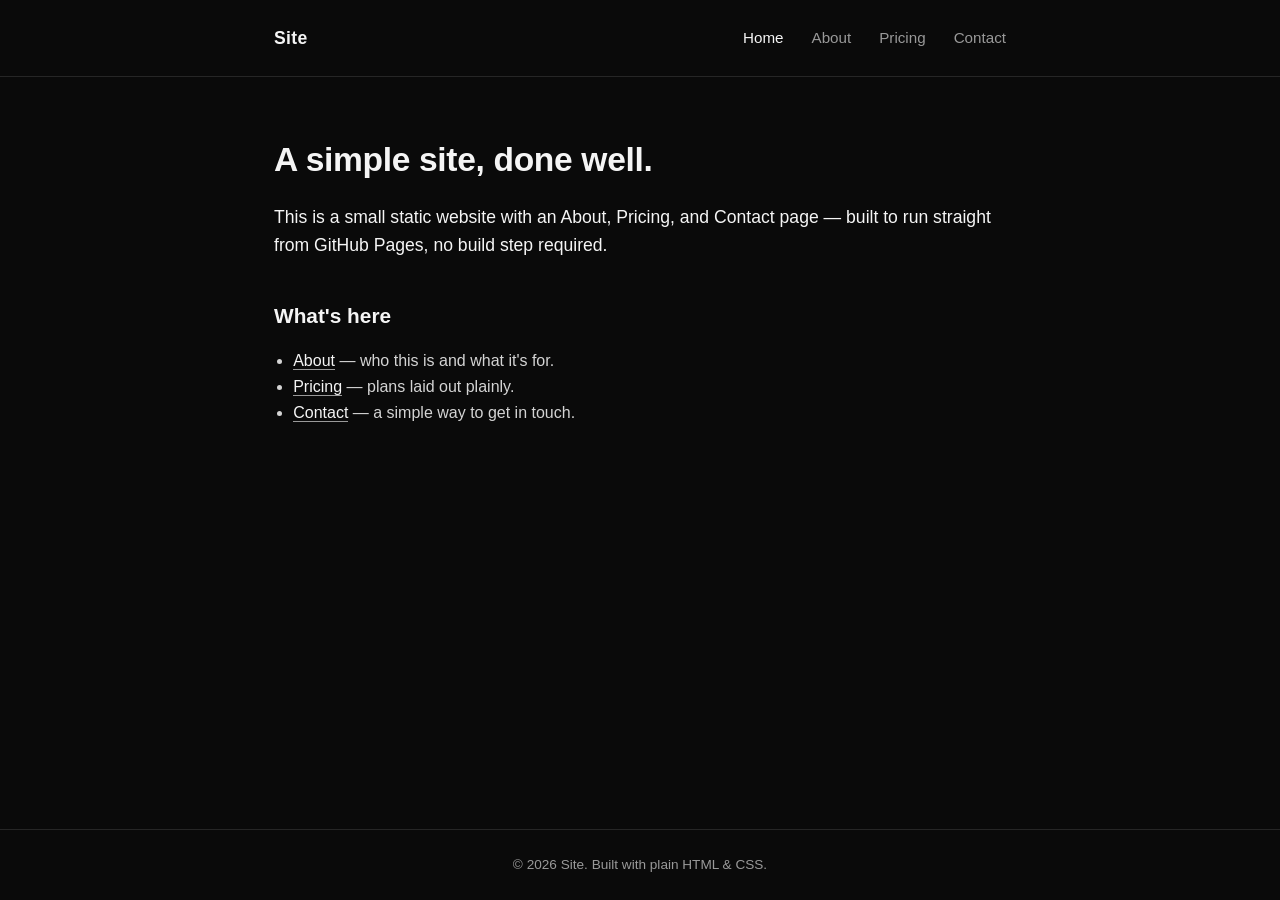
==== index.html @ 0f63213f "Add files via upload initial upload" ====
<!DOCTYPE html>
<html lang="en">
<head>
<meta charset="UTF-8">
<meta name="viewport" content="width=device-width, initial-scale=1.0">
<title>Home · Site</title>
<link rel="stylesheet" href="style.css">
</head>
<body>

<header>
  <div class="nav-inner">
    <a class="logo" href="index.html">Site</a>
    <nav>
      <ul>
        <li><a href="index.html" aria-current="page">Home</a></li>
        <li><a href="about.html">About</a></li>
        <li><a href="pricing.html">Pricing</a></li>
        <li><a href="contact.html">Contact</a></li>
      </ul>
    </nav>
  </div>
</header>

<main>
  <h1>A simple site, done well.</h1>
  <p class="lede">This is a small static website with an About, Pricing, and Contact page — built to run straight from GitHub Pages, no build step required.</p>

  <h2>What's here</h2>
  <ul class="plain">
    <li><a href="about.html">About</a> — who this is and what it's for.</li>
    <li><a href="pricing.html">Pricing</a> — plans laid out plainly.</li>
    <li><a href="contact.html">Contact</a> — a simple way to get in touch.</li>
  </ul>
</main>

<footer>
  &copy; 2026 Site. Built with plain HTML &amp; CSS.
</footer>

</body>
</html>
---- style.css ----
:root {
  --bg: #0a0a0a;
  --fg: #f5f5f5;
  --muted: #999999;
  --accent: #e8b84b;
  --border: #262626;
  --max-width: 780px;
}

* {
  box-sizing: border-box;
}

html {
  scroll-behavior: smooth;
}

body {
  margin: 0;
  background: var(--bg);
  color: var(--fg);
  font-family: -apple-system, BlinkMacSystemFont, "Segoe UI", Helvetica, Arial, sans-serif;
  line-height: 1.6;
  min-height: 100vh;
  display: flex;
  flex-direction: column;
}

a {
  color: var(--fg);
  text-decoration: none;
  border-bottom: 1px solid var(--muted);
  transition: border-color 0.15s ease, color 0.15s ease;
}

a:hover,
a:focus-visible {
  color: var(--accent);
  border-color: var(--accent);
}

a:focus-visible {
  outline: 2px solid var(--accent);
  outline-offset: 3px;
}

header {
  border-bottom: 1px solid var(--border);
}

.nav-inner {
  max-width: var(--max-width);
  margin: 0 auto;
  padding: 1.5rem 1.5rem;
  display: flex;
  align-items: center;
  justify-content: space-between;
  flex-wrap: wrap;
  gap: 1rem;
}

.logo {
  font-weight: 700;
  font-size: 1.1rem;
  letter-spacing: 0.02em;
  border-bottom: none;
}

.logo:hover {
  color: var(--fg);
  border-bottom: none;
}

nav ul {
  list-style: none;
  display: flex;
  gap: 1.75rem;
  margin: 0;
  padding: 0;
}

nav a {
  border-bottom: none;
  color: var(--muted);
  font-size: 0.95rem;
}

nav a:hover,
nav a:focus-visible,
nav a[aria-current="page"] {
  color: var(--fg);
}

main {
  flex: 1;
  max-width: var(--max-width);
  margin: 0 auto;
  padding: 3.5rem 1.5rem 4rem;
  width: 100%;
}

h1 {
  font-size: 2.1rem;
  margin: 0 0 1rem;
  letter-spacing: -0.01em;
}

h2 {
  font-size: 1.3rem;
  margin: 2.5rem 0 0.75rem;
}

p {
  color: #d4d4d4;
  margin: 0 0 1.2rem;
}

.lede {
  color: var(--fg);
  font-size: 1.1rem;
}

ul.plain {
  padding-left: 1.2rem;
  color: #d4d4d4;
}

/* Pricing */
.plans {
  display: grid;
  grid-template-columns: repeat(auto-fit, minmax(200px, 1fr));
  gap: 1.25rem;
  margin-top: 2rem;
}

.plan {
  border: 1px solid var(--border);
  border-radius: 6px;
  padding: 1.75rem 1.5rem;
}

.plan.featured {
  border-color: var(--accent);
}

.plan h3 {
  margin: 0 0 0.25rem;
  font-size: 1.05rem;
}

.plan .price {
  font-size: 1.9rem;
  font-weight: 700;
  margin: 0.5rem 0 1rem;
}

.plan .price span {
  font-size: 0.9rem;
  font-weight: 400;
  color: var(--muted);
}

.plan ul {
  list-style: none;
  padding: 0;
  margin: 0 0 1.5rem;
  color: #d4d4d4;
  font-size: 0.92rem;
}

.plan li {
  padding: 0.35rem 0;
  border-bottom: 1px solid var(--border);
}

.plan li:last-child {
  border-bottom: none;
}

.btn {
  display: inline-block;
  border: 1px solid var(--fg);
  border-bottom: 1px solid var(--fg);
  padding: 0.55rem 1.1rem;
  border-radius: 4px;
  font-size: 0.9rem;
}

.btn:hover,
.btn:focus-visible {
  background: var(--fg);
  color: var(--bg);
}

.plan.featured .btn {
  border-color: var(--accent);
}

.plan.featured .btn:hover {
  background: var(--accent);
  color: #0a0a0a;
}

/* Contact form */
form {
  margin-top: 1.5rem;
  display: flex;
  flex-direction: column;
  gap: 1.1rem;
  max-width: 420px;
}

label {
  font-size: 0.9rem;
  color: var(--muted);
  display: block;
  margin-bottom: 0.4rem;
}

input,
textarea {
  width: 100%;
  background: #141414;
  border: 1px solid var(--border);
  color: var(--fg);
  border-radius: 4px;
  padding: 0.65rem 0.75rem;
  font-family: inherit;
  font-size: 0.95rem;
}

input:focus,
textarea:focus {
  outline: none;
  border-color: var(--accent);
}

textarea {
  resize: vertical;
  min-height: 120px;
}

button[type="submit"] {
  align-self: flex-start;
  background: var(--fg);
  color: var(--bg);
  border: none;
  padding: 0.65rem 1.3rem;
  border-radius: 4px;
  font-size: 0.95rem;
  cursor: pointer;
  font-family: inherit;
}

button[type="submit"]:hover {
  background: var(--accent);
}

footer {
  border-top: 1px solid var(--border);
  padding: 1.5rem;
  text-align: center;
  color: var(--muted);
  font-size: 0.85rem;
}

@media (max-width: 480px) {
  h1 {
    font-size: 1.7rem;
  }
  .nav-inner {
    flex-direction: column;
    align-items: flex-start;
  }
}
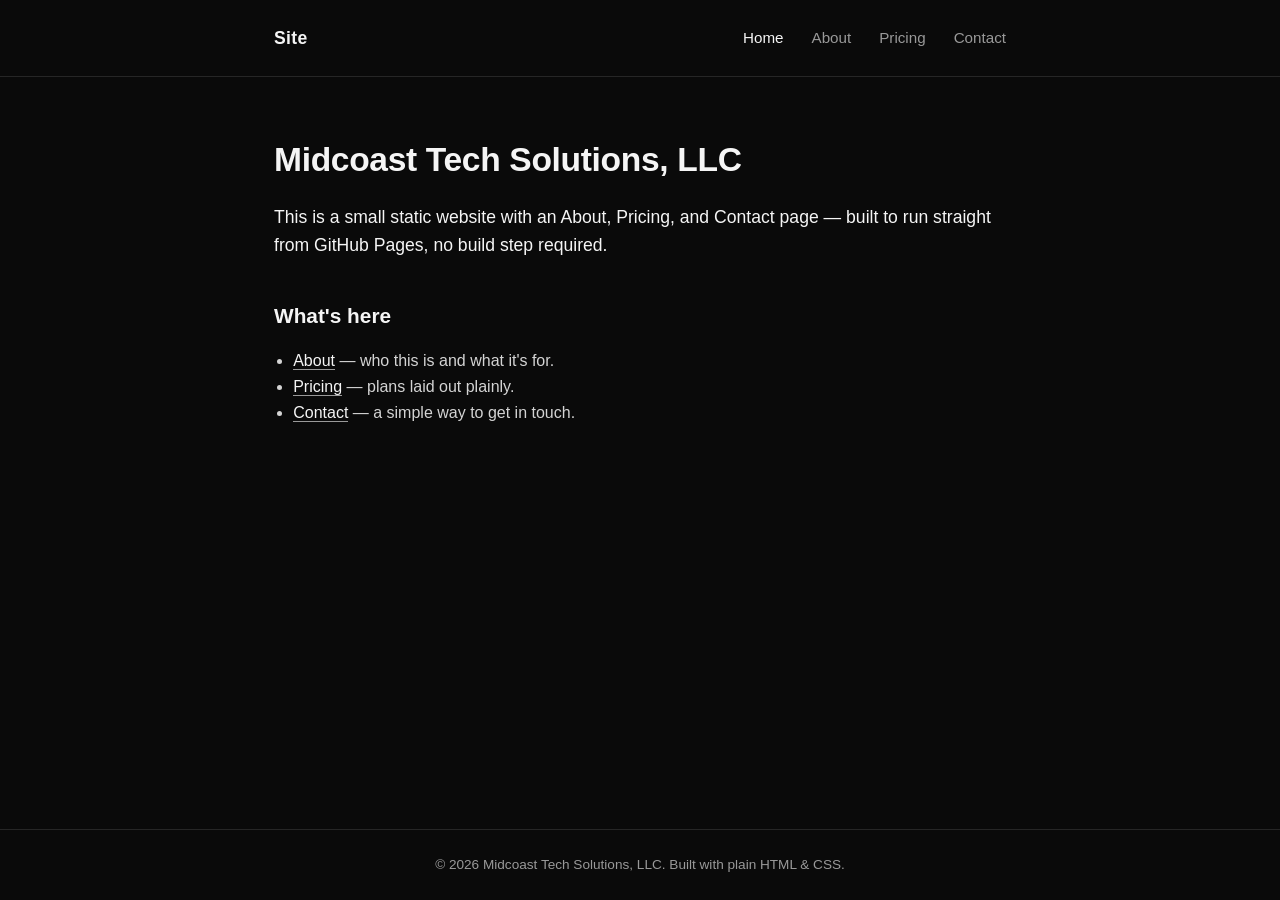
==== commit 9ce97996: "Update site title and footer text" ====
--- a/index.html
+++ b/index.html
@@ -23,7 +23,7 @@
 </header>
 
 <main>
-  <h1>A simple site, done well.</h1>
+  <h1>Midcoast Tech Solutions, LLC</h1>
   <p class="lede">This is a small static website with an About, Pricing, and Contact page — built to run straight from GitHub Pages, no build step required.</p>
 
   <h2>What's here</h2>
@@ -35,7 +35,7 @@
 </main>
 
 <footer>
-  &copy; 2026 Site. Built with plain HTML &amp; CSS.
+  &copy; 2026 Midcoast Tech Solutions, LLC. Built with plain HTML &amp; CSS.
 </footer>
 
 </body>
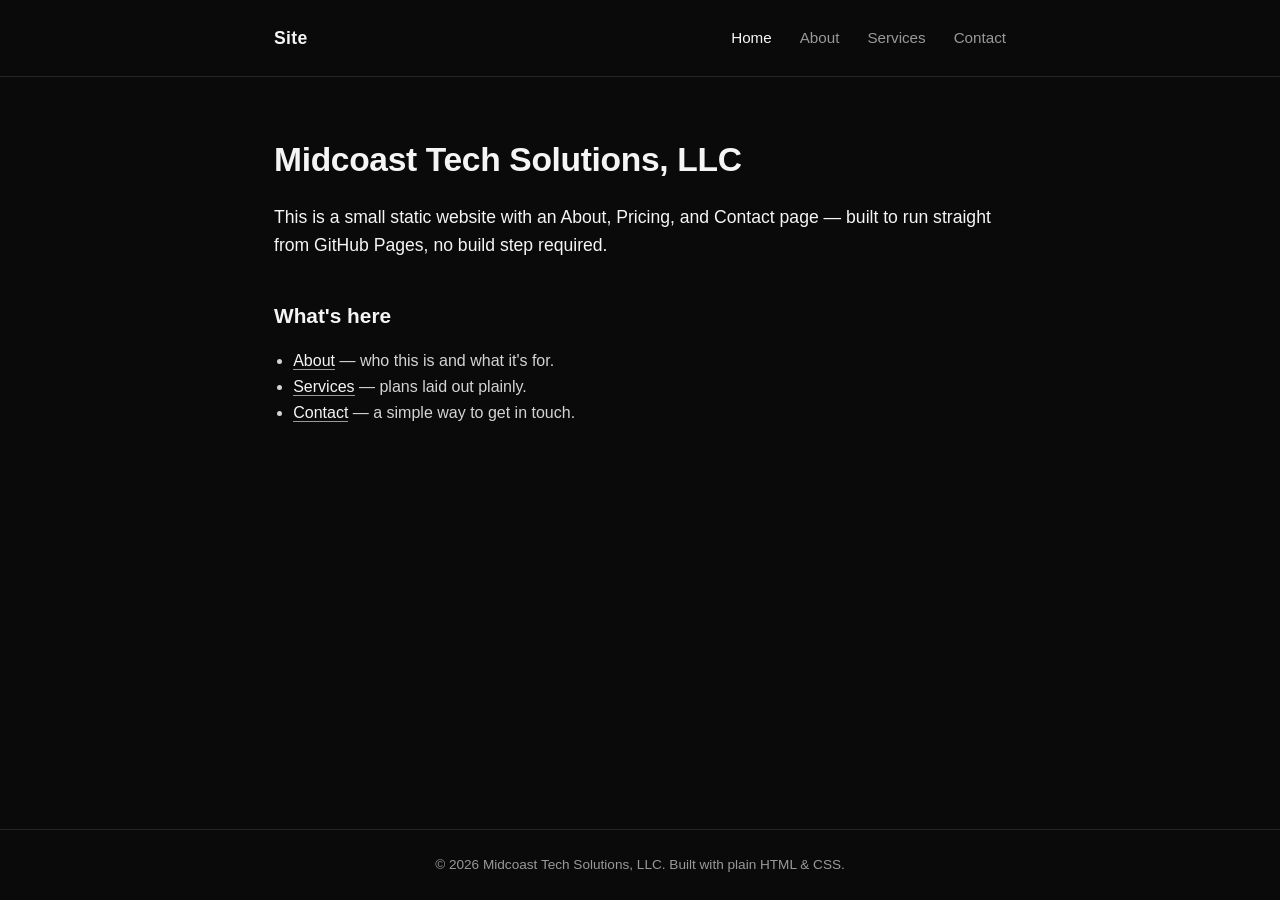
==== commit 4b56ddc3: "Replace 'Pricing' link with 'Services' link" ====
--- a/index.html
+++ b/index.html
@@ -3,7 +3,7 @@
 <head>
 <meta charset="UTF-8">
 <meta name="viewport" content="width=device-width, initial-scale=1.0">
-<title>Home · Site</title>
+<title>Home · Welcome</title>
 <link rel="stylesheet" href="style.css">
 </head>
 <body>
@@ -15,7 +15,7 @@
       <ul>
         <li><a href="index.html" aria-current="page">Home</a></li>
         <li><a href="about.html">About</a></li>
-        <li><a href="pricing.html">Pricing</a></li>
+        <li><a href="services.html">Services</a></li>
         <li><a href="contact.html">Contact</a></li>
       </ul>
     </nav>
@@ -29,7 +29,7 @@
   <h2>What's here</h2>
   <ul class="plain">
     <li><a href="about.html">About</a> — who this is and what it's for.</li>
-    <li><a href="pricing.html">Pricing</a> — plans laid out plainly.</li>
+    <li><a href="services.html">Services</a> — plans laid out plainly.</li>
     <li><a href="contact.html">Contact</a> — a simple way to get in touch.</li>
   </ul>
 </main>
--- a/style.css
+++ b/style.css
@@ -256,6 +256,21 @@
   background: var(--accent);
 }
 
+/* Google Forms embed */
+.form-embed {
+  margin-top: 1.5rem;
+  max-width: 640px;
+  border-radius: 6px;
+  overflow: hidden;
+  background: #fff;
+}
+
+.form-embed iframe {
+  display: block;
+  width: 100%;
+  border: none;
+}
+
 footer {
   border-top: 1px solid var(--border);
   padding: 1.5rem;
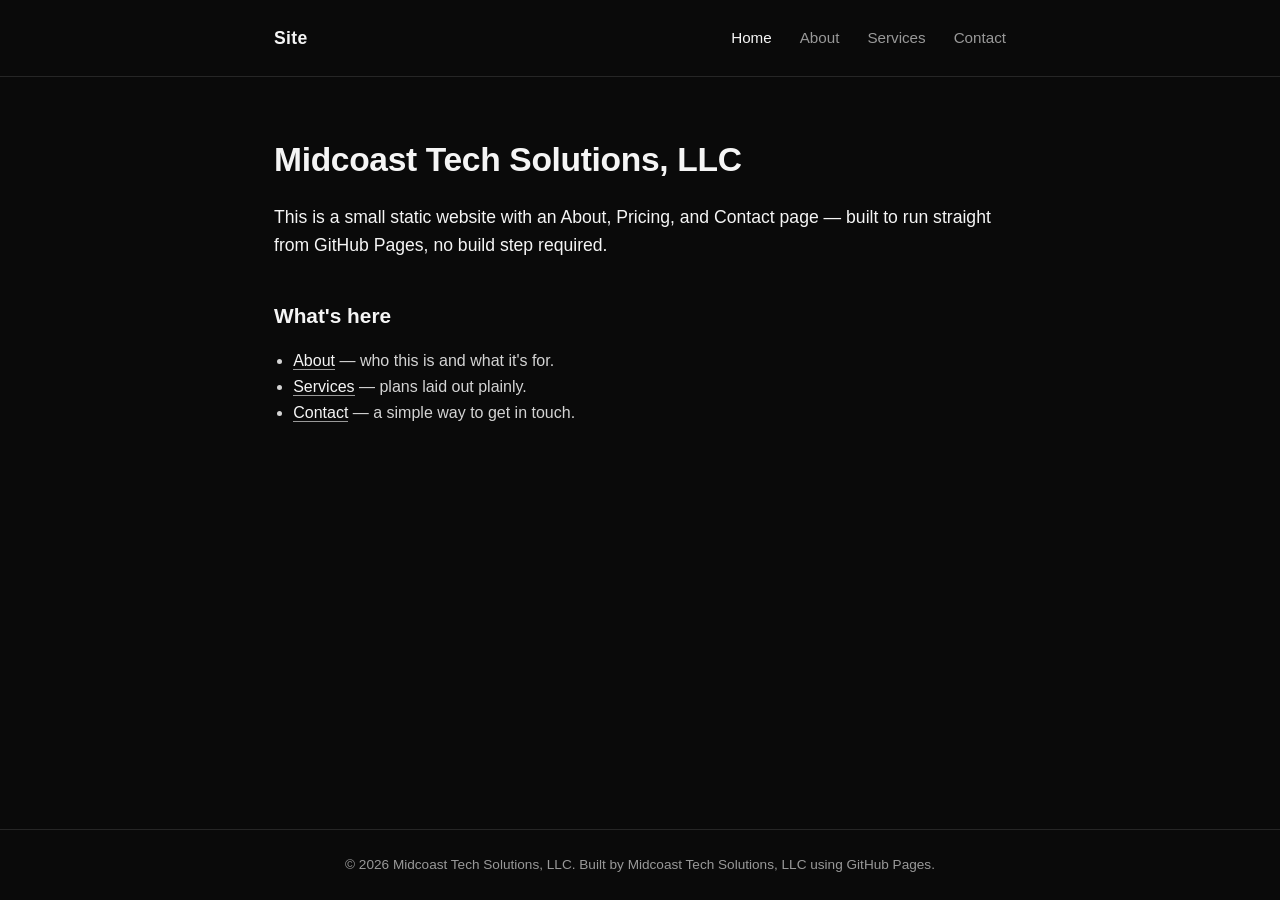
==== commit 6e9954ec: "Update footer text for Midcoast Tech Solutions" ====
--- a/index.html
+++ b/index.html
@@ -35,7 +35,7 @@
 </main>
 
 <footer>
-  &copy; 2026 Midcoast Tech Solutions, LLC. Built with plain HTML &amp; CSS.
+    &copy; 2026 Midcoast Tech Solutions, LLC. Built by Midcoast Tech Solutions, LLC using GitHub Pages.
 </footer>
 
 </body>
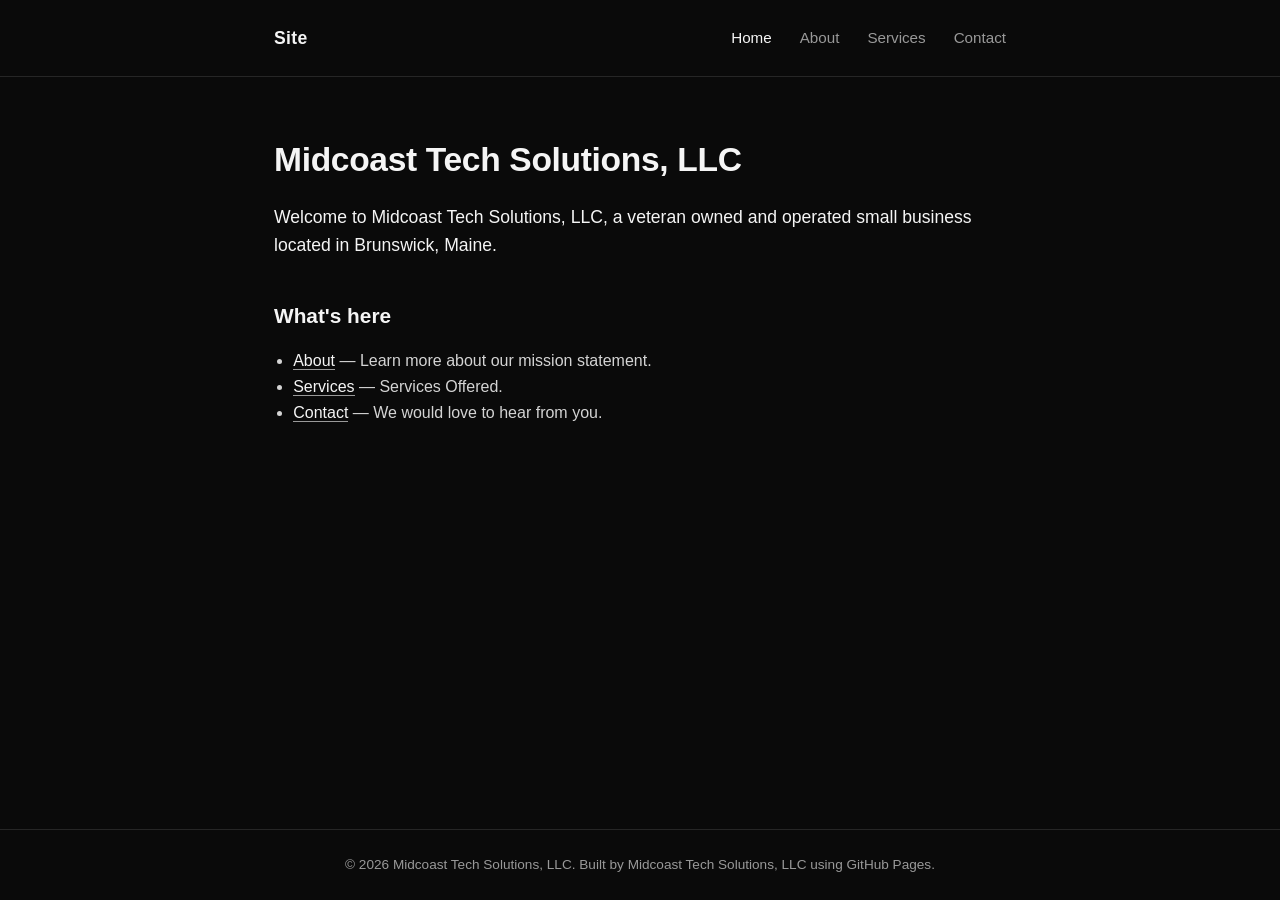
==== commit 88c7864d: "Revise content in index.html for clarity Updated the introductory paragraph and list items to better" ====
--- a/index.html
+++ b/index.html
@@ -24,13 +24,13 @@
 
 <main>
   <h1>Midcoast Tech Solutions, LLC</h1>
-  <p class="lede">This is a small static website with an About, Pricing, and Contact page — built to run straight from GitHub Pages, no build step required.</p>
+  <p class="lede">Welcome to Midcoast Tech Solutions, LLC, a veteran owned and operated small business located in Brunswick, Maine.</p>
 
   <h2>What's here</h2>
   <ul class="plain">
-    <li><a href="about.html">About</a> — who this is and what it's for.</li>
-    <li><a href="services.html">Services</a> — plans laid out plainly.</li>
-    <li><a href="contact.html">Contact</a> — a simple way to get in touch.</li>
+    <li><a href="about.html">About</a> — Learn more about our mission statement.</li>
+    <li><a href="services.html">Services</a> — Services Offered.</li>
+    <li><a href="contact.html">Contact</a> — We would love to hear from you.</li>
   </ul>
 </main>
 
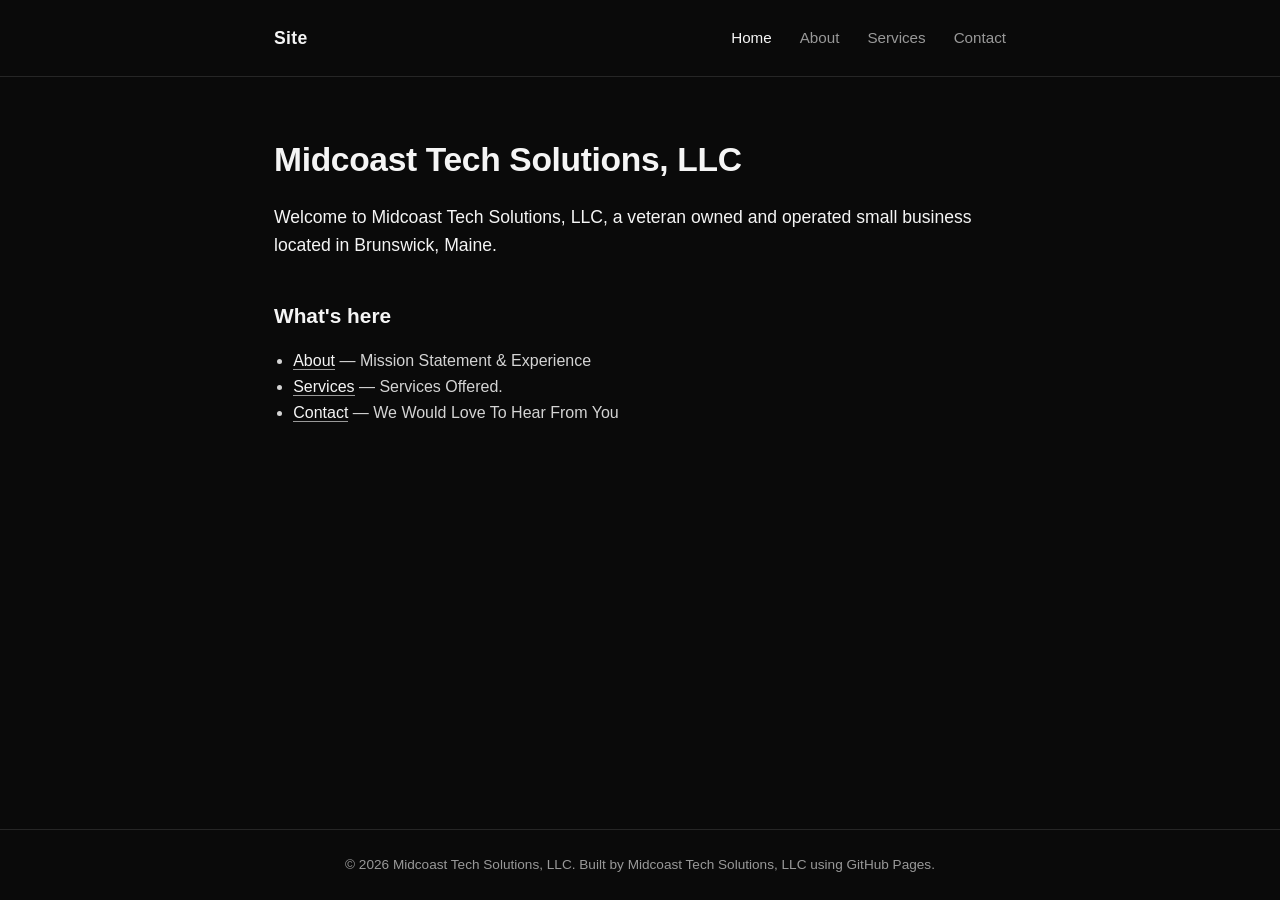
==== commit 3bf6c1d9: "Update index.html" ====
--- a/index.html
+++ b/index.html
@@ -28,9 +28,9 @@
 
   <h2>What's here</h2>
   <ul class="plain">
-    <li><a href="about.html">About</a> — Learn more about our mission statement.</li>
+    <li><a href="about.html">About</a> — Mission Statement & Experience</li>
     <li><a href="services.html">Services</a> — Services Offered.</li>
-    <li><a href="contact.html">Contact</a> — We would love to hear from you.</li>
+    <li><a href="contact.html">Contact</a> — We Would Love To Hear From You</li>
   </ul>
 </main>
 
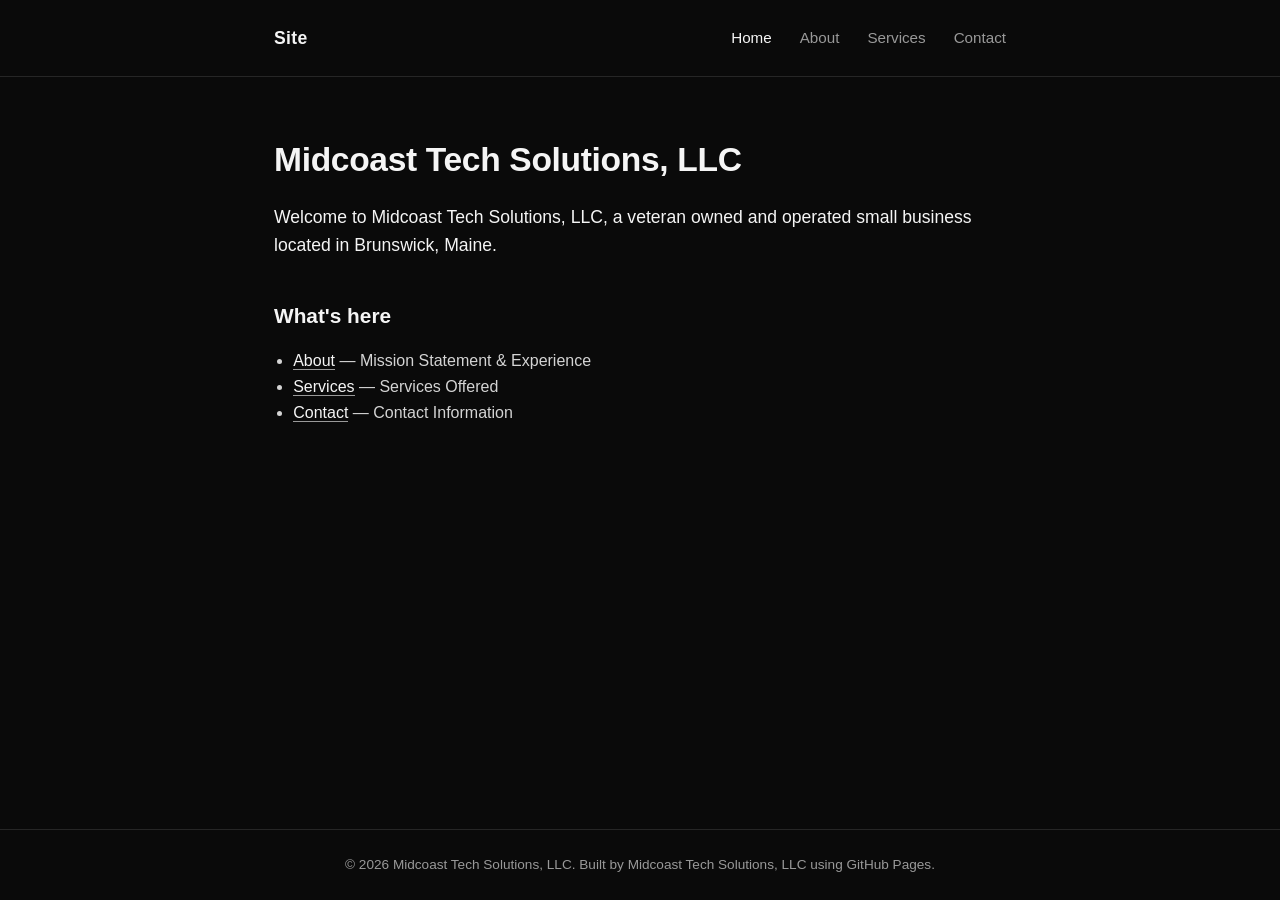
==== commit 93924aae: "Update contact link description in index.html" ====
--- a/index.html
+++ b/index.html
@@ -29,8 +29,8 @@
   <h2>What's here</h2>
   <ul class="plain">
     <li><a href="about.html">About</a> — Mission Statement & Experience</li>
-    <li><a href="services.html">Services</a> — Services Offered.</li>
-    <li><a href="contact.html">Contact</a> — We Would Love To Hear From You</li>
+    <li><a href="services.html">Services</a> — Services Offered</li>
+    <li><a href="contact.html">Contact</a> — Contact Information</li>
   </ul>
 </main>
 
